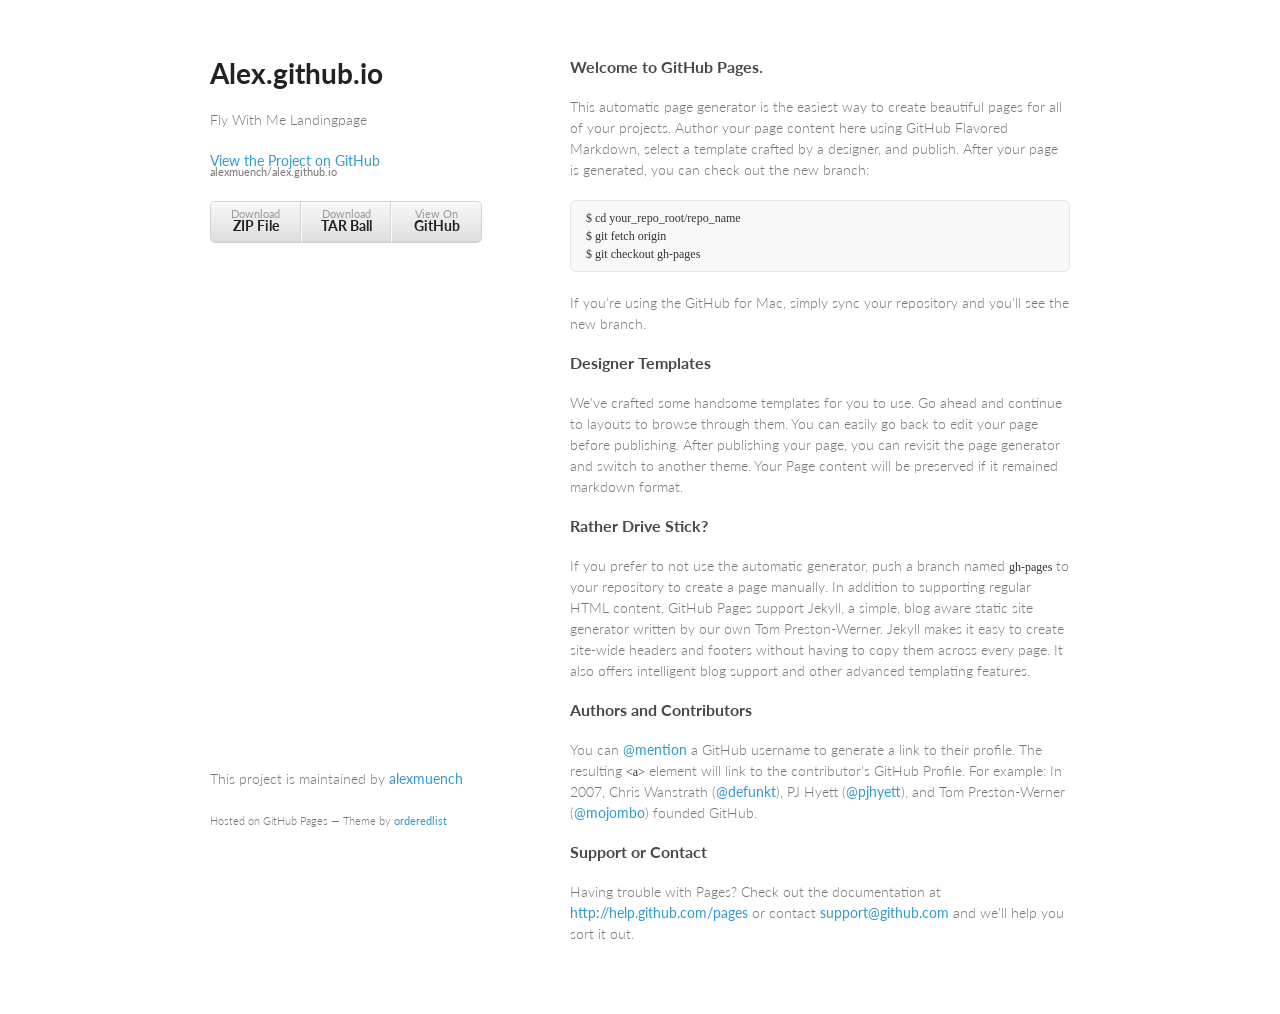
==== index.html @ 27bf49db "Create gh-pages branch via GitHub" ====
<!doctype html>
<html>
  <head>
    <meta charset="utf-8">
    <meta http-equiv="X-UA-Compatible" content="chrome=1">
    <title>Alex.github.io by alexmuench</title>

    <link rel="stylesheet" href="stylesheets/styles.css">
    <link rel="stylesheet" href="stylesheets/pygment_trac.css">
    <meta name="viewport" content="width=device-width, initial-scale=1, user-scalable=no">
    <!--[if lt IE 9]>
    <script src="//html5shiv.googlecode.com/svn/trunk/html5.js"></script>
    <![endif]-->
  </head>
  <body>
    <div class="wrapper">
      <header>
        <h1>Alex.github.io</h1>
        <p>Fly With Me Landingpage</p>

        <p class="view"><a href="https://github.com/alexmuench/alex.github.io">View the Project on GitHub <small>alexmuench/alex.github.io</small></a></p>


        <ul>
          <li><a href="https://github.com/alexmuench/alex.github.io/zipball/master">Download <strong>ZIP File</strong></a></li>
          <li><a href="https://github.com/alexmuench/alex.github.io/tarball/master">Download <strong>TAR Ball</strong></a></li>
          <li><a href="https://github.com/alexmuench/alex.github.io">View On <strong>GitHub</strong></a></li>
        </ul>
      </header>
      <section>
        <h3>
<a name="welcome-to-github-pages" class="anchor" href="#welcome-to-github-pages"><span class="octicon octicon-link"></span></a>Welcome to GitHub Pages.</h3>

<p>This automatic page generator is the easiest way to create beautiful pages for all of your projects. Author your page content here using GitHub Flavored Markdown, select a template crafted by a designer, and publish. After your page is generated, you can check out the new branch:</p>

<pre><code>$ cd your_repo_root/repo_name
$ git fetch origin
$ git checkout gh-pages
</code></pre>

<p>If you're using the GitHub for Mac, simply sync your repository and you'll see the new branch.</p>

<h3>
<a name="designer-templates" class="anchor" href="#designer-templates"><span class="octicon octicon-link"></span></a>Designer Templates</h3>

<p>We've crafted some handsome templates for you to use. Go ahead and continue to layouts to browse through them. You can easily go back to edit your page before publishing. After publishing your page, you can revisit the page generator and switch to another theme. Your Page content will be preserved if it remained markdown format.</p>

<h3>
<a name="rather-drive-stick" class="anchor" href="#rather-drive-stick"><span class="octicon octicon-link"></span></a>Rather Drive Stick?</h3>

<p>If you prefer to not use the automatic generator, push a branch named <code>gh-pages</code> to your repository to create a page manually. In addition to supporting regular HTML content, GitHub Pages support Jekyll, a simple, blog aware static site generator written by our own Tom Preston-Werner. Jekyll makes it easy to create site-wide headers and footers without having to copy them across every page. It also offers intelligent blog support and other advanced templating features.</p>

<h3>
<a name="authors-and-contributors" class="anchor" href="#authors-and-contributors"><span class="octicon octicon-link"></span></a>Authors and Contributors</h3>

<p>You can <a href="https://github.com/blog/821" class="user-mention">@mention</a> a GitHub username to generate a link to their profile. The resulting <code>&lt;a&gt;</code> element will link to the contributor's GitHub Profile. For example: In 2007, Chris Wanstrath (<a href="https://github.com/defunkt" class="user-mention">@defunkt</a>), PJ Hyett (<a href="https://github.com/pjhyett" class="user-mention">@pjhyett</a>), and Tom Preston-Werner (<a href="https://github.com/mojombo" class="user-mention">@mojombo</a>) founded GitHub.</p>

<h3>
<a name="support-or-contact" class="anchor" href="#support-or-contact"><span class="octicon octicon-link"></span></a>Support or Contact</h3>

<p>Having trouble with Pages? Check out the documentation at <a href="http://help.github.com/pages">http://help.github.com/pages</a> or contact <a href="mailto:support@github.com">support@github.com</a> and we’ll help you sort it out.</p>
      </section>
      <footer>
        <p>This project is maintained by <a href="https://github.com/alexmuench">alexmuench</a></p>
        <p><small>Hosted on GitHub Pages &mdash; Theme by <a href="https://github.com/orderedlist">orderedlist</a></small></p>
      </footer>
    </div>
    <script src="javascripts/scale.fix.js"></script>
    
  </body>
</html>
---- stylesheets/styles.css ----
@import url(https://fonts.googleapis.com/css?family=Lato:300italic,700italic,300,700);

body {
  padding:50px;
  font:14px/1.5 Lato, "Helvetica Neue", Helvetica, Arial, sans-serif;
  color:#777;
  font-weight:300;
}

h1, h2, h3, h4, h5, h6 {
  color:#222;
  margin:0 0 20px;
}

p, ul, ol, table, pre, dl {
  margin:0 0 20px;
}

h1, h2, h3 {
  line-height:1.1;
}

h1 {
  font-size:28px;
}

h2 {
  color:#393939;
}

h3, h4, h5, h6 {
  color:#494949;
}

a {
  color:#39c;
  font-weight:400;
  text-decoration:none;
}

a small {
  font-size:11px;
  color:#777;
  margin-top:-0.6em;
  display:block;
}

.wrapper {
  width:860px;
  margin:0 auto;
}

blockquote {
  border-left:1px solid #e5e5e5;
  margin:0;
  padding:0 0 0 20px;
  font-style:italic;
}

code, pre {
  font-family:Monaco, Bitstream Vera Sans Mono, Lucida Console, Terminal;
  color:#333;
  font-size:12px;
}

pre {
  padding:8px 15px;
  background: #f8f8f8;  
  border-radius:5px;
  border:1px solid #e5e5e5;
  overflow-x: auto;
}

table {
  width:100%;
  border-collapse:collapse;
}

th, td {
  text-align:left;
  padding:5px 10px;
  border-bottom:1px solid #e5e5e5;
}

dt {
  color:#444;
  font-weight:700;
}

th {
  color:#444;
}

img {
  max-width:100%;
}

header {
  width:270px;
  float:left;
  position:fixed;
}

header ul {
  list-style:none;
  height:40px;
  
  padding:0;
  
  background: #eee;
  background: -moz-linear-gradient(top, #f8f8f8 0%, #dddddd 100%);
  background: -webkit-gradient(linear, left top, left bottom, color-stop(0%,#f8f8f8), color-stop(100%,#dddddd));
  background: -webkit-linear-gradient(top, #f8f8f8 0%,#dddddd 100%);
  background: -o-linear-gradient(top, #f8f8f8 0%,#dddddd 100%);
  background: -ms-linear-gradient(top, #f8f8f8 0%,#dddddd 100%);
  background: linear-gradient(top, #f8f8f8 0%,#dddddd 100%);
  
  border-radius:5px;
  border:1px solid #d2d2d2;
  box-shadow:inset #fff 0 1px 0, inset rgba(0,0,0,0.03) 0 -1px 0;
  width:270px;
}

header li {
  width:89px;
  float:left;
  border-right:1px solid #d2d2d2;
  height:40px;
}

header ul a {
  line-height:1;
  font-size:11px;
  color:#999;
  display:block;
  text-align:center;
  padding-top:6px;
  height:40px;
}

strong {
  color:#222;
  font-weight:700;
}

header ul li + li {
  width:88px;
  border-left:1px solid #fff;
}

header ul li + li + li {
  border-right:none;
  width:89px;
}

header ul a strong {
  font-size:14px;
  display:block;
  color:#222;
}

section {
  width:500px;
  float:right;
  padding-bottom:50px;
}

small {
  font-size:11px;
}

hr {
  border:0;
  background:#e5e5e5;
  height:1px;
  margin:0 0 20px;
}

footer {
  width:270px;
  float:left;
  position:fixed;
  bottom:50px;
}

@media print, screen and (max-width: 960px) {
  
  div.wrapper {
    width:auto;
    margin:0;
  }
  
  header, section, footer {
    float:none;
    position:static;
    width:auto;
  }
  
  header {
    padding-right:320px;
  }
  
  section {
    border:1px solid #e5e5e5;
    border-width:1px 0;
    padding:20px 0;
    margin:0 0 20px;
  }
  
  header a small {
    display:inline;
  }
  
  header ul {
    position:absolute;
    right:50px;
    top:52px;
  }
}

@media print, screen and (max-width: 720px) {
  body {
    word-wrap:break-word;
  }
  
  header {
    padding:0;
  }
  
  header ul, header p.view {
    position:static;
  }
  
  pre, code {
    word-wrap:normal;
  }
}

@media print, screen and (max-width: 480px) {
  body {
    padding:15px;
  }
  
  header ul {
    display:none;
  }
}

@media print {
  body {
    padding:0.4in;
    font-size:12pt;
    color:#444;
  }
}
---- stylesheets/pygment_trac.css ----
.highlight  { background: #ffffff; }
.highlight .c { color: #999988; font-style: italic } /* Comment */
.highlight .err { color: #a61717; background-color: #e3d2d2 } /* Error */
.highlight .k { font-weight: bold } /* Keyword */
.highlight .o { font-weight: bold } /* Operator */
.highlight .cm { color: #999988; font-style: italic } /* Comment.Multiline */
.highlight .cp { color: #999999; font-weight: bold } /* Comment.Preproc */
.highlight .c1 { color: #999988; font-style: italic } /* Comment.Single */
.highlight .cs { color: #999999; font-weight: bold; font-style: italic } /* Comment.Special */
.highlight .gd { color: #000000; background-color: #ffdddd } /* Generic.Deleted */
.highlight .gd .x { color: #000000; background-color: #ffaaaa } /* Generic.Deleted.Specific */
.highlight .ge { font-style: italic } /* Generic.Emph */
.highlight .gr { color: #aa0000 } /* Generic.Error */
.highlight .gh { color: #999999 } /* Generic.Heading */
.highlight .gi { color: #000000; background-color: #ddffdd } /* Generic.Inserted */
.highlight .gi .x { color: #000000; background-color: #aaffaa } /* Generic.Inserted.Specific */
.highlight .go { color: #888888 } /* Generic.Output */
.highlight .gp { color: #555555 } /* Generic.Prompt */
.highlight .gs { font-weight: bold } /* Generic.Strong */
.highlight .gu { color: #800080; font-weight: bold; } /* Generic.Subheading */
.highlight .gt { color: #aa0000 } /* Generic.Traceback */
.highlight .kc { font-weight: bold } /* Keyword.Constant */
.highlight .kd { font-weight: bold } /* Keyword.Declaration */
.highlight .kn { font-weight: bold } /* Keyword.Namespace */
.highlight .kp { font-weight: bold } /* Keyword.Pseudo */
.highlight .kr { font-weight: bold } /* Keyword.Reserved */
.highlight .kt { color: #445588; font-weight: bold } /* Keyword.Type */
.highlight .m { color: #009999 } /* Literal.Number */
.highlight .s { color: #d14 } /* Literal.String */
.highlight .na { color: #008080 } /* Name.Attribute */
.highlight .nb { color: #0086B3 } /* Name.Builtin */
.highlight .nc { color: #445588; font-weight: bold } /* Name.Class */
.highlight .no { color: #008080 } /* Name.Constant */
.highlight .ni { color: #800080 } /* Name.Entity */
.highlight .ne { color: #990000; font-weight: bold } /* Name.Exception */
.highlight .nf { color: #990000; font-weight: bold } /* Name.Function */
.highlight .nn { color: #555555 } /* Name.Namespace */
.highlight .nt { color: #000080 } /* Name.Tag */
.highlight .nv { color: #008080 } /* Name.Variable */
.highlight .ow { font-weight: bold } /* Operator.Word */
.highlight .w { color: #bbbbbb } /* Text.Whitespace */
.highlight .mf { color: #009999 } /* Literal.Number.Float */
.highlight .mh { color: #009999 } /* Literal.Number.Hex */
.highlight .mi { color: #009999 } /* Literal.Number.Integer */
.highlight .mo { color: #009999 } /* Literal.Number.Oct */
.highlight .sb { color: #d14 } /* Literal.String.Backtick */
.highlight .sc { color: #d14 } /* Literal.String.Char */
.highlight .sd { color: #d14 } /* Literal.String.Doc */
.highlight .s2 { color: #d14 } /* Literal.String.Double */
.highlight .se { color: #d14 } /* Literal.String.Escape */
.highlight .sh { color: #d14 } /* Literal.String.Heredoc */
.highlight .si { color: #d14 } /* Literal.String.Interpol */
.highlight .sx { color: #d14 } /* Literal.String.Other */
.highlight .sr { color: #009926 } /* Literal.String.Regex */
.highlight .s1 { color: #d14 } /* Literal.String.Single */
.highlight .ss { color: #990073 } /* Literal.String.Symbol */
.highlight .bp { color: #999999 } /* Name.Builtin.Pseudo */
.highlight .vc { color: #008080 } /* Name.Variable.Class */
.highlight .vg { color: #008080 } /* Name.Variable.Global */
.highlight .vi { color: #008080 } /* Name.Variable.Instance */
.highlight .il { color: #009999 } /* Literal.Number.Integer.Long */

.type-csharp .highlight .k { color: #0000FF }
.type-csharp .highlight .kt { color: #0000FF }
.type-csharp .highlight .nf { color: #000000; font-weight: normal }
.type-csharp .highlight .nc { color: #2B91AF }
.type-csharp .highlight .nn { color: #000000 }
.type-csharp .highlight .s { color: #A31515 }
.type-csharp .highlight .sc { color: #A31515 }
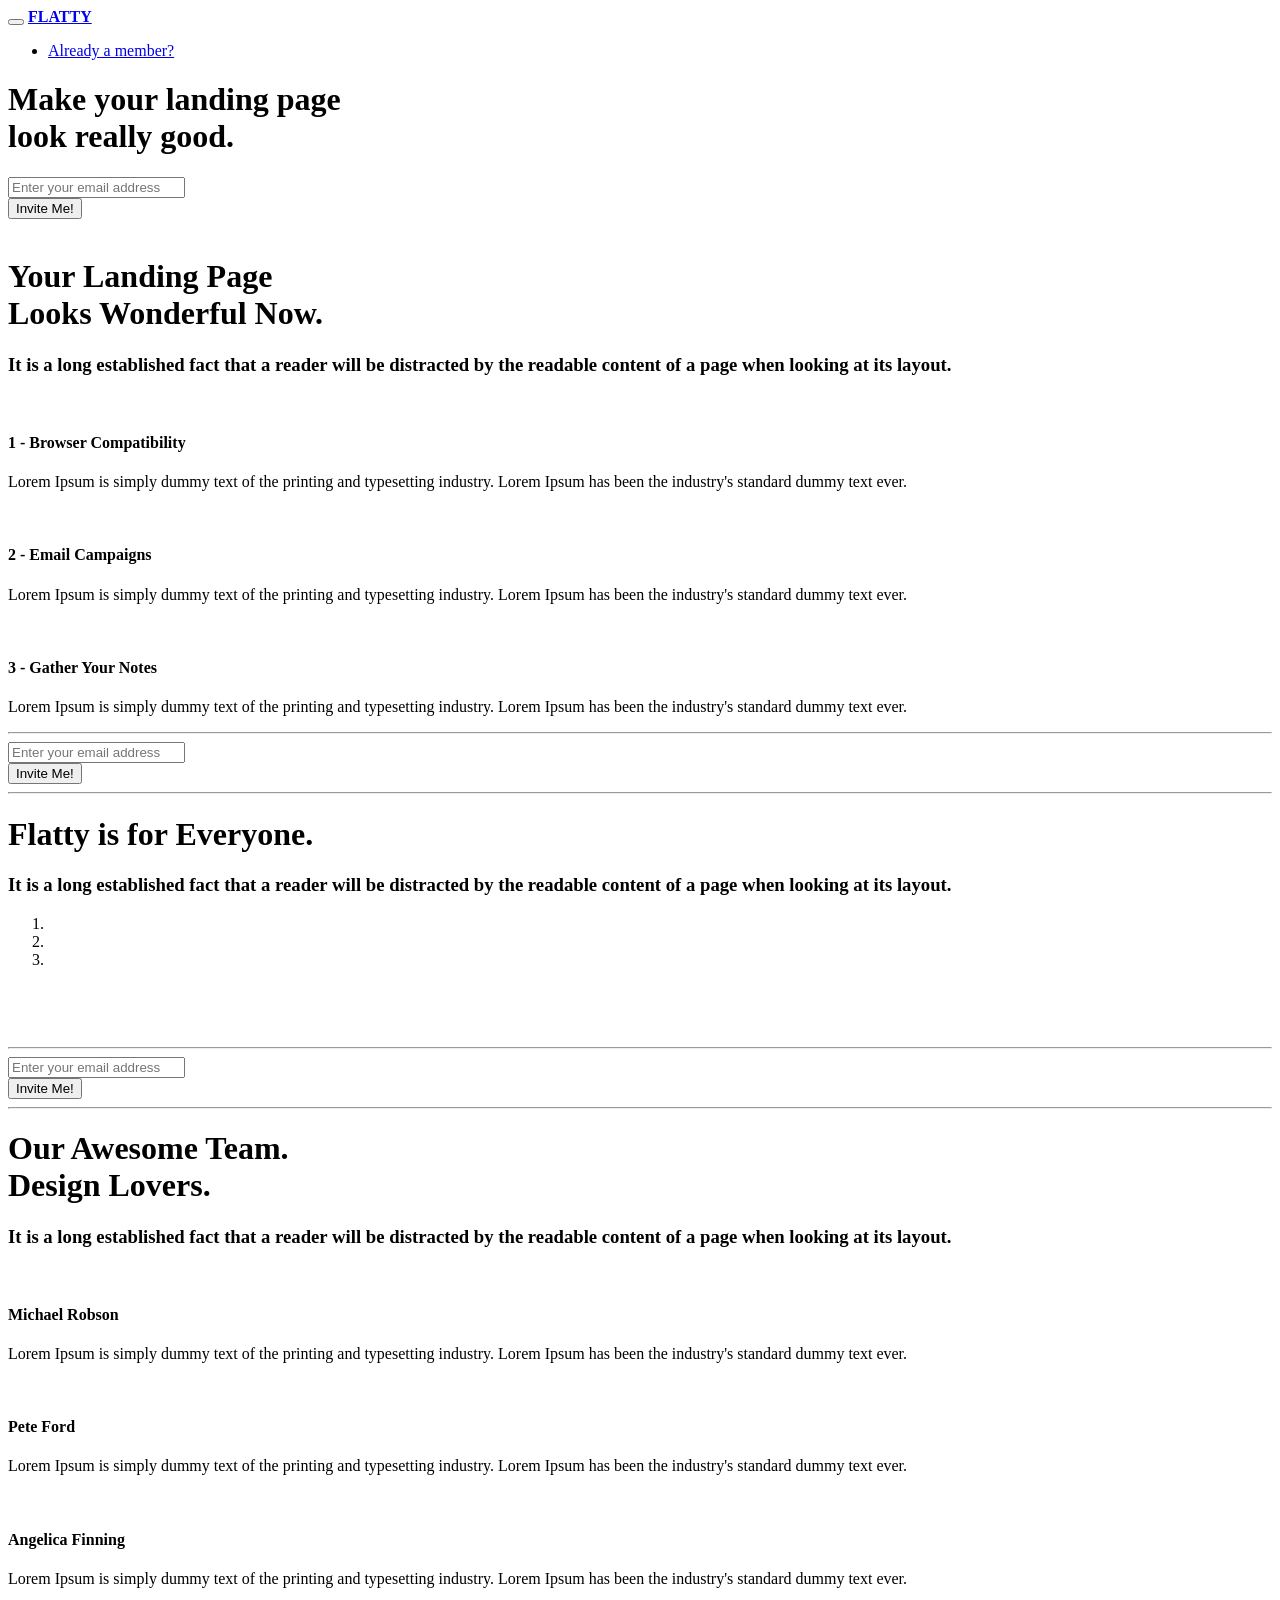
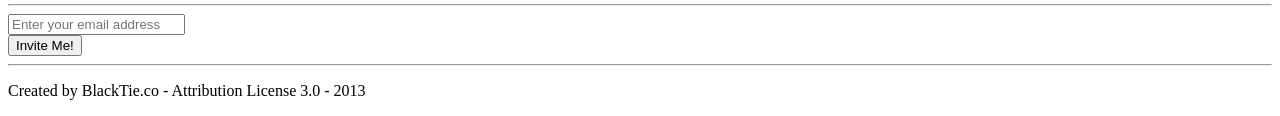
==== commit 5b37cbc1: "Update index.html" ====
--- a/index.html
+++ b/index.html
@@ -1,71 +1,227 @@
-<!doctype html>
-<html>
+<!DOCTYPE html>
+<html lang="en">
   <head>
     <meta charset="utf-8">
-    <meta http-equiv="X-UA-Compatible" content="chrome=1">
-    <title>Alex.github.io by alexmuench</title>
-
-    <link rel="stylesheet" href="stylesheets/styles.css">
-    <link rel="stylesheet" href="stylesheets/pygment_trac.css">
-    <meta name="viewport" content="width=device-width, initial-scale=1, user-scalable=no">
+    <meta http-equiv="X-UA-Compatible" content="IE=edge">
+    <meta name="viewport" content="width=device-width, initial-scale=1.0">
+    <meta name="description" content="">
+    <meta name="author" content="">
+    <link rel="shortcut icon" href="assets/img/favicon.png">
+
+    <title>FLATTY - Free Bootstrap 3 Landing Page</title>
+
+    <!-- Bootstrap core CSS -->
+    <link href="assets/css/bootstrap.css" rel="stylesheet">
+
+    <!-- Custom styles for this template -->
+    <link href="assets/css/main.css" rel="stylesheet">
+
+    <!-- Fonts from Google Fonts -->
+	<link href='http://fonts.googleapis.com/css?family=Lato:300,400,900' rel='stylesheet' type='text/css'>
+    
+    <!-- HTML5 shim and Respond.js IE8 support of HTML5 elements and media queries -->
     <!--[if lt IE 9]>
-    <script src="//html5shiv.googlecode.com/svn/trunk/html5.js"></script>
+      <script src="https://oss.maxcdn.com/libs/html5shiv/3.7.0/html5shiv.js"></script>
+      <script src="https://oss.maxcdn.com/libs/respond.js/1.3.0/respond.min.js"></script>
     <![endif]-->
   </head>
+
   <body>
-    <div class="wrapper">
-      <header>
-        <h1>Alex.github.io</h1>
-        <p>Fly With Me Landingpage</p>
-
-        <p class="view"><a href="https://github.com/alexmuench/alex.github.io">View the Project on GitHub <small>alexmuench/alex.github.io</small></a></p>
-
-
-        <ul>
-          <li><a href="https://github.com/alexmuench/alex.github.io/zipball/master">Download <strong>ZIP File</strong></a></li>
-          <li><a href="https://github.com/alexmuench/alex.github.io/tarball/master">Download <strong>TAR Ball</strong></a></li>
-          <li><a href="https://github.com/alexmuench/alex.github.io">View On <strong>GitHub</strong></a></li>
-        </ul>
-      </header>
-      <section>
-        <h3>
-<a name="welcome-to-github-pages" class="anchor" href="#welcome-to-github-pages"><span class="octicon octicon-link"></span></a>Welcome to GitHub Pages.</h3>
-
-<p>This automatic page generator is the easiest way to create beautiful pages for all of your projects. Author your page content here using GitHub Flavored Markdown, select a template crafted by a designer, and publish. After your page is generated, you can check out the new branch:</p>
-
-<pre><code>$ cd your_repo_root/repo_name
-$ git fetch origin
-$ git checkout gh-pages
-</code></pre>
-
-<p>If you're using the GitHub for Mac, simply sync your repository and you'll see the new branch.</p>
-
-<h3>
-<a name="designer-templates" class="anchor" href="#designer-templates"><span class="octicon octicon-link"></span></a>Designer Templates</h3>
-
-<p>We've crafted some handsome templates for you to use. Go ahead and continue to layouts to browse through them. You can easily go back to edit your page before publishing. After publishing your page, you can revisit the page generator and switch to another theme. Your Page content will be preserved if it remained markdown format.</p>
-
-<h3>
-<a name="rather-drive-stick" class="anchor" href="#rather-drive-stick"><span class="octicon octicon-link"></span></a>Rather Drive Stick?</h3>
-
-<p>If you prefer to not use the automatic generator, push a branch named <code>gh-pages</code> to your repository to create a page manually. In addition to supporting regular HTML content, GitHub Pages support Jekyll, a simple, blog aware static site generator written by our own Tom Preston-Werner. Jekyll makes it easy to create site-wide headers and footers without having to copy them across every page. It also offers intelligent blog support and other advanced templating features.</p>
-
-<h3>
-<a name="authors-and-contributors" class="anchor" href="#authors-and-contributors"><span class="octicon octicon-link"></span></a>Authors and Contributors</h3>
-
-<p>You can <a href="https://github.com/blog/821" class="user-mention">@mention</a> a GitHub username to generate a link to their profile. The resulting <code>&lt;a&gt;</code> element will link to the contributor's GitHub Profile. For example: In 2007, Chris Wanstrath (<a href="https://github.com/defunkt" class="user-mention">@defunkt</a>), PJ Hyett (<a href="https://github.com/pjhyett" class="user-mention">@pjhyett</a>), and Tom Preston-Werner (<a href="https://github.com/mojombo" class="user-mention">@mojombo</a>) founded GitHub.</p>
-
-<h3>
-<a name="support-or-contact" class="anchor" href="#support-or-contact"><span class="octicon octicon-link"></span></a>Support or Contact</h3>
-
-<p>Having trouble with Pages? Check out the documentation at <a href="http://help.github.com/pages">http://help.github.com/pages</a> or contact <a href="mailto:support@github.com">support@github.com</a> and we’ll help you sort it out.</p>
-      </section>
-      <footer>
-        <p>This project is maintained by <a href="https://github.com/alexmuench">alexmuench</a></p>
-        <p><small>Hosted on GitHub Pages &mdash; Theme by <a href="https://github.com/orderedlist">orderedlist</a></small></p>
-      </footer>
+
+    <!-- Fixed navbar -->
+    <div class="navbar navbar-default navbar-fixed-top">
+      <div class="container">
+        <div class="navbar-header">
+          <button type="button" class="navbar-toggle" data-toggle="collapse" data-target=".navbar-collapse">
+            <span class="icon-bar"></span>
+            <span class="icon-bar"></span>
+            <span class="icon-bar"></span>
+          </button>
+          <a class="navbar-brand" href="#"><b>FLATTY</b></a>
+        </div>
+        <div class="navbar-collapse collapse">
+          <ul class="nav navbar-nav navbar-right">
+            <li><a href="#">Already a member?</a></li>
+          </ul>
+        </div><!--/.nav-collapse -->
+      </div>
     </div>
-    <script src="javascripts/scale.fix.js"></script>
-    
+
+	<div id="headerwrap">
+		<div class="container">
+			<div class="row">
+				<div class="col-lg-6">
+					<h1>Make your landing page<br/>
+					look really good.</h1>
+					<form class="form-inline" role="form">
+					  <div class="form-group">
+					    <input type="email" class="form-control" id="exampleInputEmail1" placeholder="Enter your email address">
+					  </div>
+					  <button type="submit" class="btn btn-warning btn-lg">Invite Me!</button>
+					</form>					
+				</div><!-- /col-lg-6 -->
+				<div class="col-lg-6">
+					<img class="img-responsive" src="assets/img/ipad-hand.png" alt="">
+				</div><!-- /col-lg-6 -->
+				
+			</div><!-- /row -->
+		</div><!-- /container -->
+	</div><!-- /headerwrap -->
+	
+	
+	<div class="container">
+		<div class="row mt centered">
+			<div class="col-lg-6 col-lg-offset-3">
+				<h1>Your Landing Page<br/>Looks Wonderful Now.</h1>
+				<h3>It is a long established fact that a reader will be distracted by the readable content of a page when looking at its layout.</h3>
+			</div>
+		</div><!-- /row -->
+		
+		<div class="row mt centered">
+			<div class="col-lg-4">
+				<img src="assets/img/ser01.png" width="180" alt="">
+				<h4>1 - Browser Compatibility</h4>
+				<p>Lorem Ipsum is simply dummy text of the printing and typesetting industry. Lorem Ipsum has been the industry's standard dummy text ever.</p>
+			</div><!--/col-lg-4 -->
+
+			<div class="col-lg-4">
+				<img src="assets/img/ser02.png" width="180" alt="">
+				<h4>2 - Email Campaigns</h4>
+				<p>Lorem Ipsum is simply dummy text of the printing and typesetting industry. Lorem Ipsum has been the industry's standard dummy text ever.</p>
+
+			</div><!--/col-lg-4 -->
+
+			<div class="col-lg-4">
+				<img src="assets/img/ser03.png" width="180" alt="">
+				<h4>3 - Gather Your Notes</h4>
+				<p>Lorem Ipsum is simply dummy text of the printing and typesetting industry. Lorem Ipsum has been the industry's standard dummy text ever.</p>
+
+			</div><!--/col-lg-4 -->
+		</div><!-- /row -->
+	</div><!-- /container -->
+	
+	<div class="container">
+		<hr>
+		<div class="row centered">
+			<div class="col-lg-6 col-lg-offset-3">
+				<form class="form-inline" role="form">
+				  <div class="form-group">
+				    <input type="email" class="form-control" id="exampleInputEmail1" placeholder="Enter your email address">
+				  </div>
+				  <button type="submit" class="btn btn-warning btn-lg">Invite Me!</button>
+				</form>					
+			</div>
+			<div class="col-lg-3"></div>
+		</div><!-- /row -->
+		<hr>
+	</div><!-- /container -->
+	
+	<div class="container">
+		<div class="row mt centered">
+			<div class="col-lg-6 col-lg-offset-3">
+				<h1>Flatty is for Everyone.</h1>
+				<h3>It is a long established fact that a reader will be distracted by the readable content of a page when looking at its layout.</h3>
+			</div>
+		</div><!-- /row -->
+	
+		<! -- CAROUSEL -->
+		<div class="row mt centered">
+			<div class="col-lg-6 col-lg-offset-3">
+				<div id="carousel-example-generic" class="carousel slide" data-ride="carousel">
+				  <!-- Indicators -->
+				  <ol class="carousel-indicators">
+				    <li data-target="#carousel-example-generic" data-slide-to="0" class="active"></li>
+				    <li data-target="#carousel-example-generic" data-slide-to="1"></li>
+				    <li data-target="#carousel-example-generic" data-slide-to="2"></li>
+				  </ol>
+				
+				  <!-- Wrapper for slides -->
+				  <div class="carousel-inner">
+				    <div class="item active">
+				      <img src="assets/img/p01.png" alt="">
+				    </div>
+				    <div class="item">
+				      <img src="assets/img/p02.png" alt="">
+				    </div>
+				    <div class="item">
+				      <img src="assets/img/p03.png" alt="">
+				    </div>
+				  </div>
+				</div>			
+			</div><!-- /col-lg-8 -->
+		</div><!-- /row -->
+	</div><! --/container -->
+	
+	<div class="container">
+		<hr>
+		<div class="row centered">
+			<div class="col-lg-6 col-lg-offset-3">
+				<form class="form-inline" role="form">
+				  <div class="form-group">
+				    <input type="email" class="form-control" id="exampleInputEmail1" placeholder="Enter your email address">
+				  </div>
+				  <button type="submit" class="btn btn-warning btn-lg">Invite Me!</button>
+				</form>					
+			</div>
+			<div class="col-lg-3"></div>
+		</div><!-- /row -->
+		<hr>
+	</div><!-- /container -->
+
+	<div class="container">
+		<div class="row mt centered">
+			<div class="col-lg-6 col-lg-offset-3">
+				<h1>Our Awesome Team.<br/>Design Lovers.</h1>
+				<h3>It is a long established fact that a reader will be distracted by the readable content of a page when looking at its layout.</h3>
+			</div>
+		</div><!-- /row -->
+		
+		<div class="row mt centered">
+			<div class="col-lg-4">
+				<img class="img-circle" src="assets/img/pic1.jpg" width="140" alt="">
+				<h4>Michael Robson</h4>
+				<p>Lorem Ipsum is simply dummy text of the printing and typesetting industry. Lorem Ipsum has been the industry's standard dummy text ever.</p>
+				<p><i class="glyphicon glyphicon-send"></i> <i class="glyphicon glyphicon-phone"></i> <i class="glyphicon glyphicon-globe"></i></p>
+			</div><!--/col-lg-4 -->
+
+			<div class="col-lg-4">
+				<img class="img-circle" src="assets/img/pic2.jpg" width="140" alt="">
+				<h4>Pete Ford</h4>
+				<p>Lorem Ipsum is simply dummy text of the printing and typesetting industry. Lorem Ipsum has been the industry's standard dummy text ever.</p>
+				<p><i class="glyphicon glyphicon-send"></i> <i class="glyphicon glyphicon-phone"></i> <i class="glyphicon glyphicon-globe"></i></p>
+			</div><!--/col-lg-4 -->
+
+			<div class="col-lg-4">
+				<img class="img-circle" src="assets/img/pic3.jpg" width="140" alt="">
+				<h4>Angelica Finning</h4>
+				<p>Lorem Ipsum is simply dummy text of the printing and typesetting industry. Lorem Ipsum has been the industry's standard dummy text ever.</p>
+				<p><i class="glyphicon glyphicon-send"></i> <i class="glyphicon glyphicon-phone"></i> <i class="glyphicon glyphicon-globe"></i></p>
+			</div><!--/col-lg-4 -->
+		</div><!-- /row -->
+	</div><!-- /container -->
+	
+	<div class="container">
+		<hr>
+		<div class="row centered">
+			<div class="col-lg-6 col-lg-offset-3">
+				<form class="form-inline" role="form">
+				  <div class="form-group">
+				    <input type="email" class="form-control" id="exampleInputEmail1" placeholder="Enter your email address">
+				  </div>
+				  <button type="submit" class="btn btn-warning btn-lg">Invite Me!</button>
+				</form>					
+			</div>
+			<div class="col-lg-3"></div>
+		</div><!-- /row -->
+		<hr>
+		<p class="centered">Created by BlackTie.co - Attribution License 3.0 - 2013</p>
+	</div><!-- /container -->
+	
+
+    <!-- Bootstrap core JavaScript
+    ================================================== -->
+    <!-- Placed at the end of the document so the pages load faster -->
+    <script src="https://code.jquery.com/jquery-1.10.2.min.js"></script>
+    <script src="assets/js/bootstrap.min.js"></script>
   </body>
-</html>+</html>
